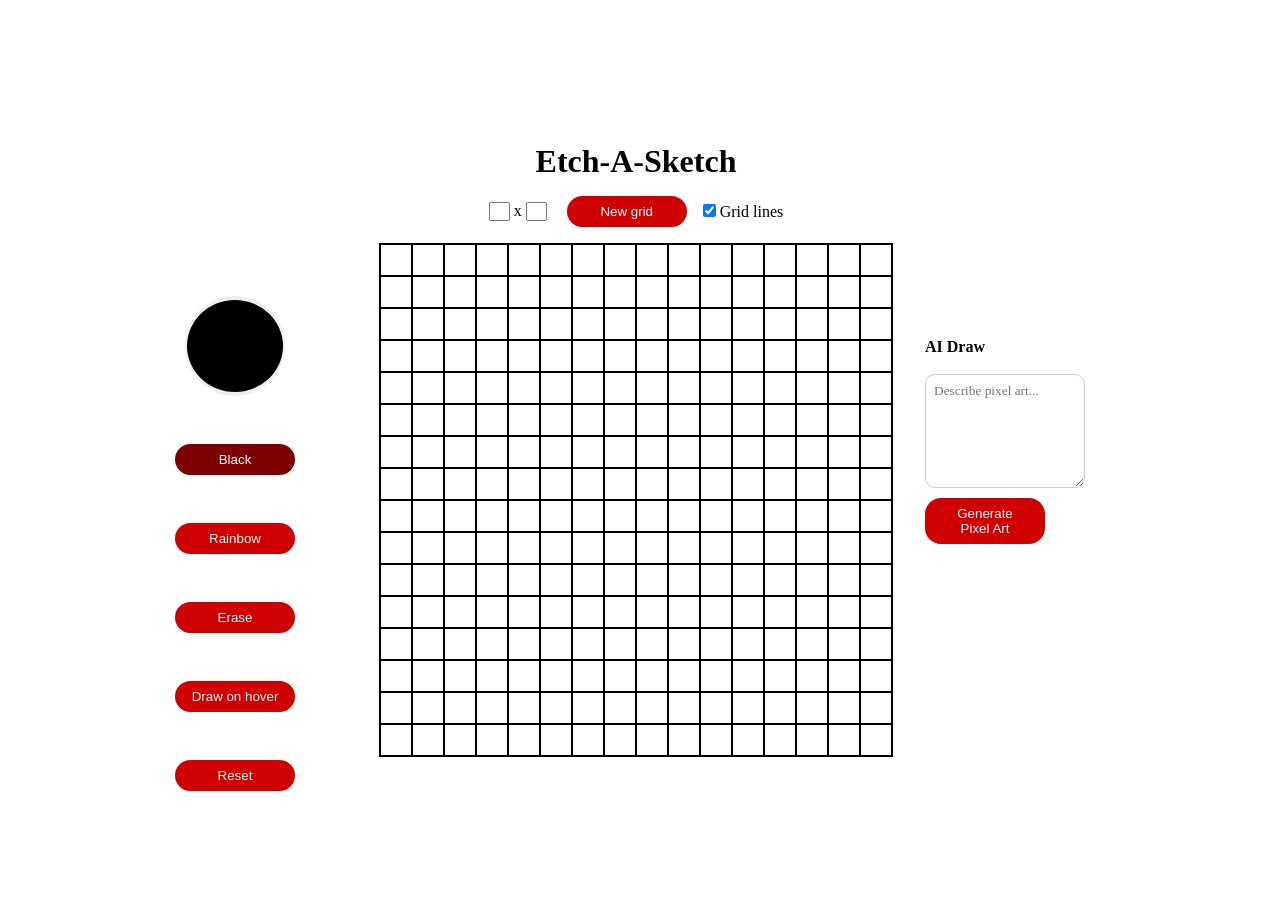
==== docs/index.html @ 3133a039 "Move frontend to docs for GitHub Pages" ====
<!DOCTYPE html>
<html lang="en">
<head>
    <meta charset="UTF-8">
    <meta name="viewport" content="width=device-width, initial-scale=1.0">
    <title>Etch-A-Sketch</title>
    <link rel = "stylesheet" href = "styles.css">
</head>
<body>
   <div class = "container">
        <div class = "buttons">
            <input type="color" class="colorPicker">
            <button class = "black color">Black</button>
            <button class = "rainbow color">Rainbow</button>
            <button class = "erase color">Erase</button>
            <button class = "drawMode">Draw on hover</button>
            <button class = "reset">Reset</button>
        </div>
     <div class = "right">
        <div class = "gridPanel">
            <h1>Etch-A-Sketch</h1>
            <div class = "gridCustomization">
                <div class = "gridSize">
                    <input size = 1 class = "inputRow"> x <input size = 1 class = "inputCol">
                    <button class = "newGrid">New grid</button>
                </div>
                <div class = "checkbox">
                    <input type="checkbox" name="Grid lines" id="grid-lines" checked>
                    <label for="grid-lines">Grid lines</label>
                </div>
            </div>
            <div class = "gridContainer"></div>
         </div>
        <div class="aiPanel aiSide">
            <h3>AI Draw</h3>
            <textarea
            class="aiPrompt"
            rows="6"
            placeholder="Describe pixel art..."
            ></textarea>
            <button class="generateAI">Generate Pixel Art</button>
            <div class="aiStatus" aria-live="polite"></div>
        </div>
     </div>
   </div>
    <script src = "script.js"></script>
</body>
</html>
---- docs/styles.css ----
*{
    margin: 0;
    padding : 0;
    box-sizing: border-box;
}

h1{
    text-align: center;
}

.row {
    display : flex;
}

.box-border {
    border : 0.5px solid black;
}

.box:hover {
    background-color: lightgray;
}

.gridContainer {
    border : 0.5px solid black;
}


body {
    display : flex;
    flex-direction : column;
    justify-content: center;
    align-items: center;
    min-height: 100vh;
    gap : 32px;
}

.buttons{
    display: flex;
    gap : 48px;
    flex-direction: column;
    align-items: center;
    margin-top: 20%
}

button {
    padding : 8px 16px;
    background-color: #cf0000;
    color : white;
    border-radius: 16px;
    border : none;
    width: 120px;
}

button:hover{
    background-color: #b10404;
    cursor : pointer;
}

button.selected {
    background-color: #7d0101;
}

.newGrid {
    margin-left : 16px;
}

.container {
    display : flex;
    gap: 84px;
}

.right {
    display : flex;
    flex-direction: row;
    align-items: center;
    gap: 32px;
}

.colorPicker {
    appearance: none;
    width: 100px;
    height: 100px;
    border: none;
    cursor: pointer;
    border-radius: 50%;
}

.colorPicker.selected {
    border: 2px solid #7d0101;
}

.colorPicker::-webkit-color-swatch{
    border-radius: 50%;
    border: none;
}

.colorPicker::--moz-color-swatch{
    border-radius: 50%;
    border: none;
}

.gridCustomization {
    display : flex;
    justify-content: center;
    align-items: center;
    gap: 16px;
}

.gridPanel {
    display : flex;
    flex-direction: column;
    gap: 16px;
}


.aiPanel {
  display: flex;
  flex-direction: column;
  gap: 10px;
}

.aiPrompt {
  width: 160px;
  resize: vertical;
  padding: 8px;
  border-radius: 10px;
  border: 1px solid #ccc;
  font-family: inherit;
}

.aiStatus {
  font-size: 12px;
  min-height: 16px;
}

.aiSide {
  width: 180px;
  padding-top: 8px;
}

.aiSide h3 {
  margin-bottom: 8px;
  font-size: 16px;
}
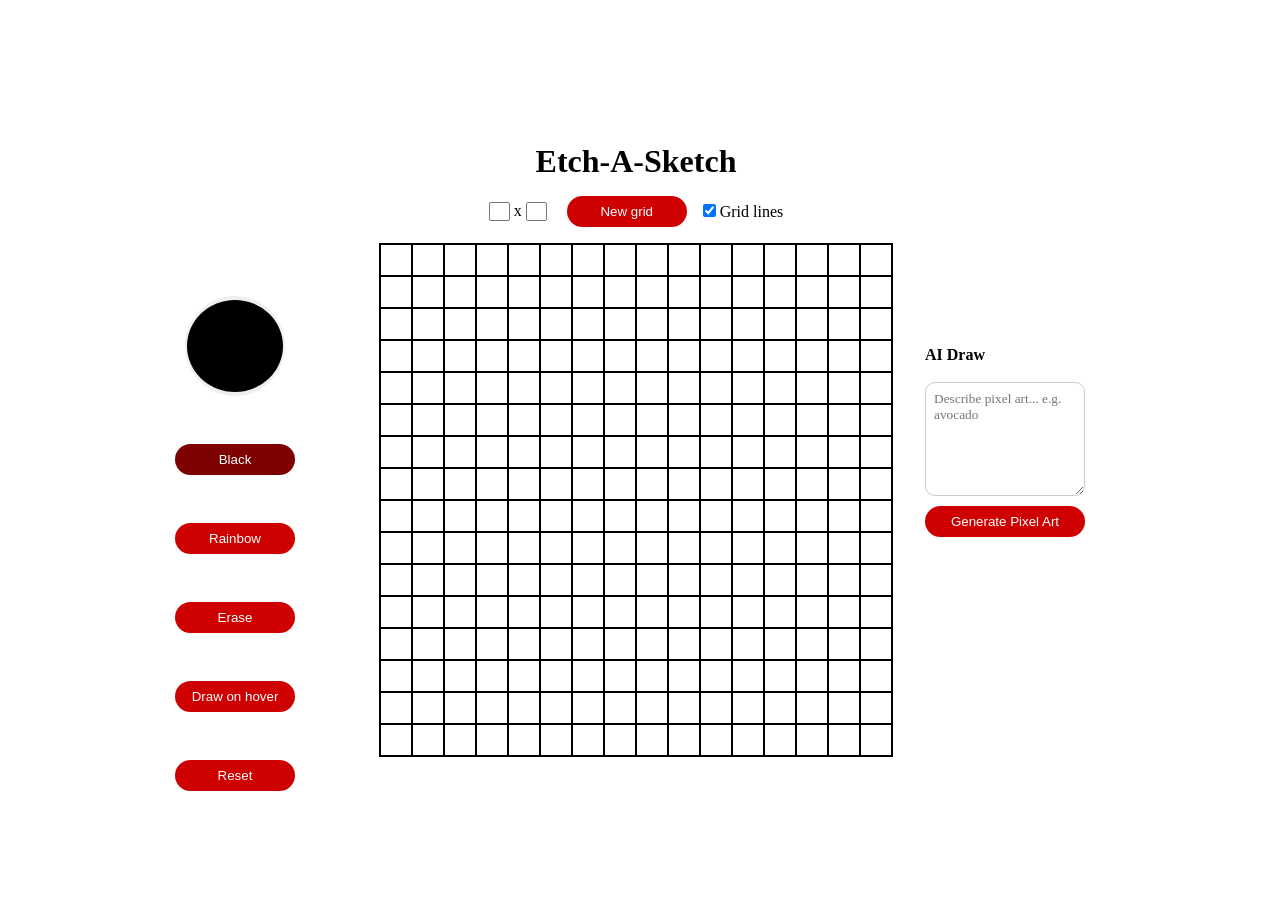
==== commit 5b0b18c1: "Add progress bar for AI generation" ====
--- a/docs/index.html
+++ b/docs/index.html
@@ -36,9 +36,12 @@
             <textarea
             class="aiPrompt"
             rows="6"
-            placeholder="Describe pixel art..."
+            placeholder="Describe pixel art... e.g. avocado"
             ></textarea>
             <button class="generateAI">Generate Pixel Art</button>
+            <div class="aiProgress" hidden>
+                <div class="aiProgressBar"></div>
+            </div>
             <div class="aiStatus" aria-live="polite"></div>
         </div>
      </div>
--- a/docs/styles.css
+++ b/docs/styles.css
@@ -49,6 +49,10 @@
     border-radius: 16px;
     border : none;
     width: 120px;
+}
+
+.generateAI {
+    width: 160px;
 }
 
 button:hover{
@@ -143,3 +147,32 @@
   font-size: 16px;
 }
 
+.aiProgress {
+  width: 180px;
+  height: 10px;
+  border-radius: 999px;
+  background: #eee;
+  overflow: hidden;
+  border: 1px solid #ddd;
+}
+
+.aiProgressBar {
+  height: 100%;
+  width: 40%;
+  border-radius: 999px;
+  background: #cf0000;
+  animation: aiIndeterminate 1s ease-in-out infinite;
+}
+
+@keyframes aiIndeterminate {
+  0%   { transform: translateX(-120%); }
+  50%  { transform: translateX(80%); }
+  100% { transform: translateX(220%); }
+}
+
+button:disabled {
+  opacity: 0.6;
+  cursor: not-allowed;
+}
+
+
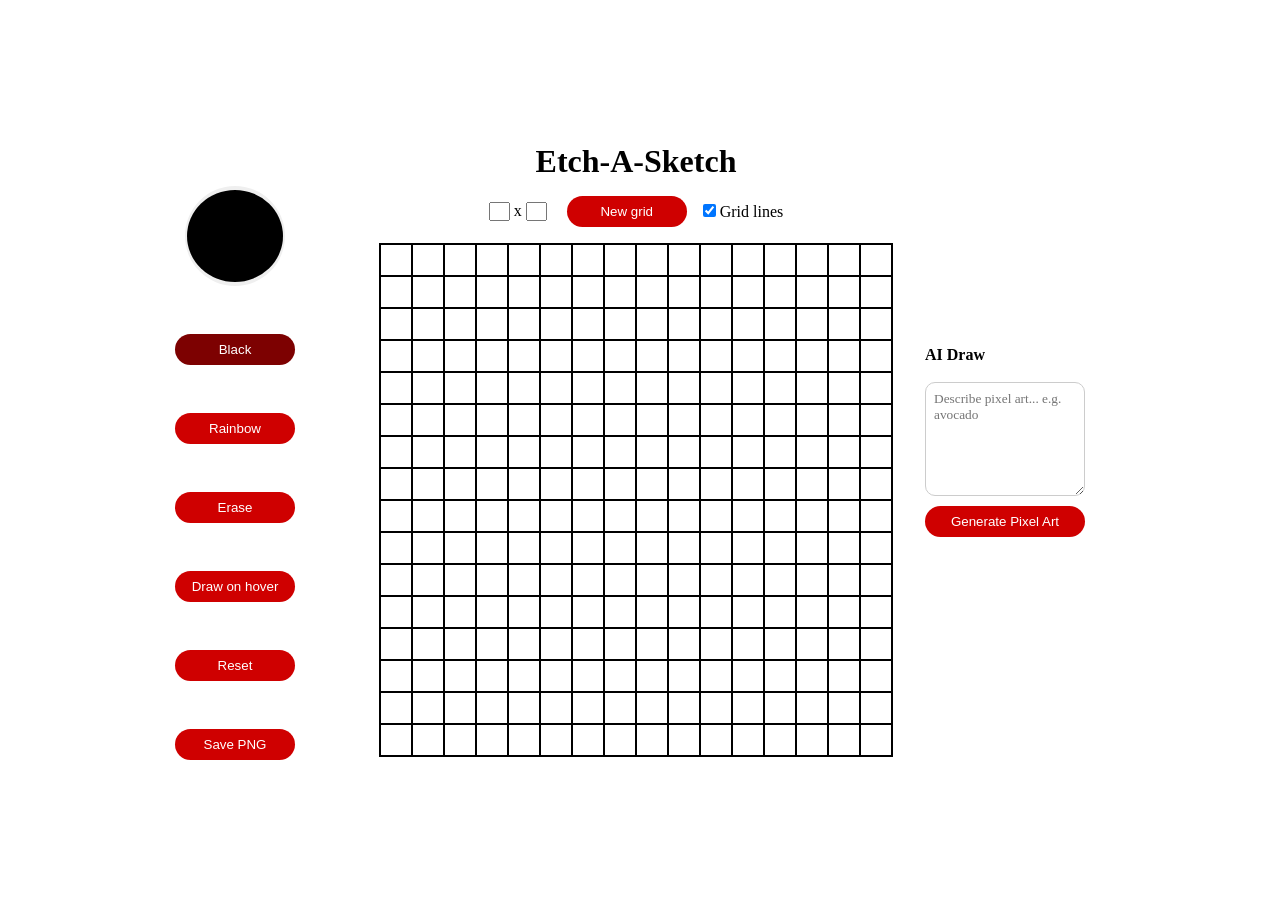
==== commit faa7eec3: "Add save png feature" ====
--- a/docs/index.html
+++ b/docs/index.html
@@ -15,6 +15,7 @@
             <button class = "erase color">Erase</button>
             <button class = "drawMode">Draw on hover</button>
             <button class = "reset">Reset</button>
+            <button class="save">Save PNG</button>
         </div>
      <div class = "right">
         <div class = "gridPanel">
--- a/docs/styles.css
+++ b/docs/styles.css
@@ -39,7 +39,7 @@
     gap : 48px;
     flex-direction: column;
     align-items: center;
-    margin-top: 20%
+    margin-top: 5%
 }
 
 button {
